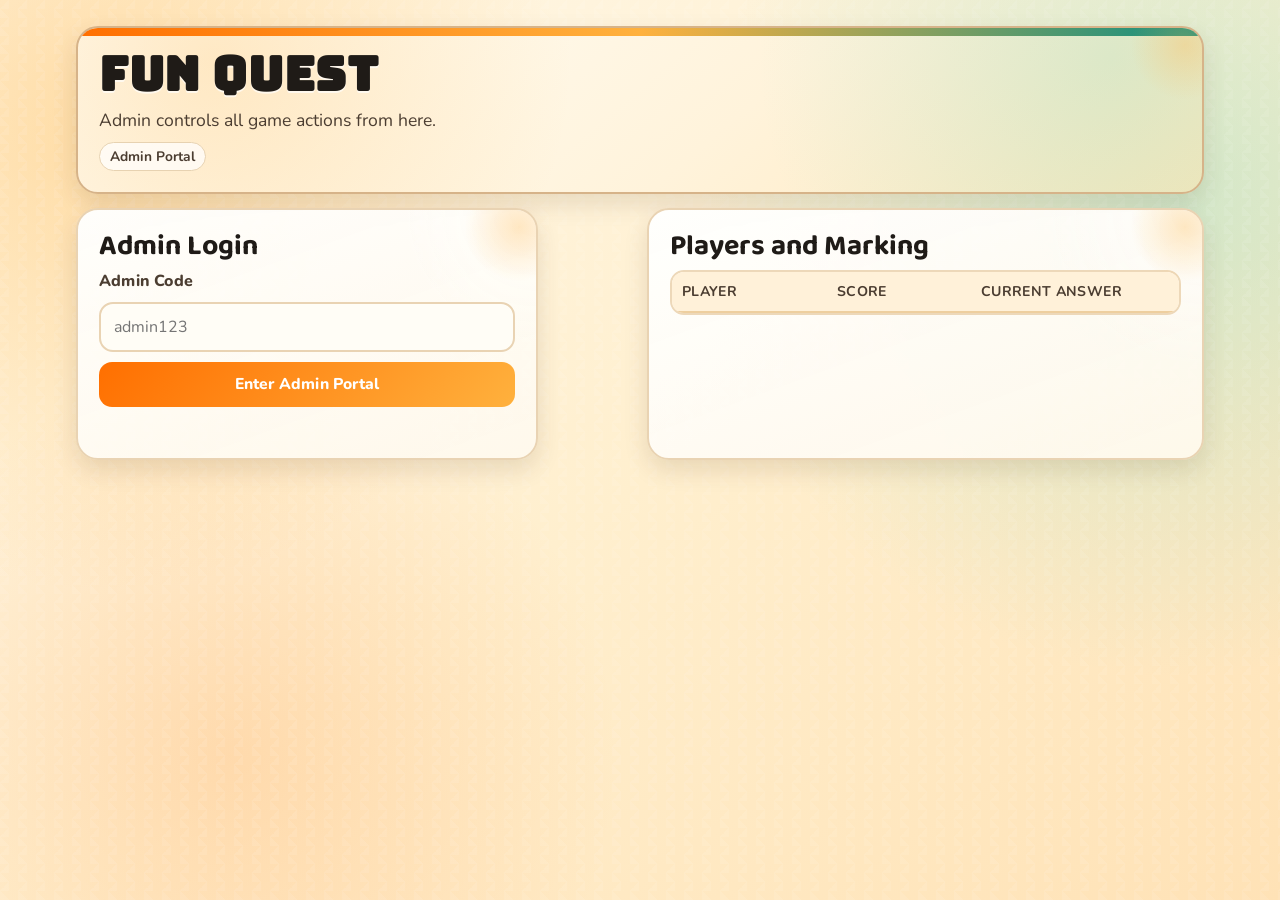
==== admin.html @ d0389799 "Fun game" ====
<!DOCTYPE html>
<html lang="en">
<head>
  <meta charset="UTF-8">
  <meta name="viewport" content="width=device-width, initial-scale=1.0">
  <title>Fun Quest - Admin Portal</title>
  <link rel="preconnect" href="https://fonts.googleapis.com">
  <link rel="preconnect" href="https://fonts.gstatic.com" crossorigin>
  <link href="https://fonts.googleapis.com/css2?family=Bungee&family=Baloo+2:wght@500;700;800&family=Nunito:wght@500;700;800&display=swap" rel="stylesheet">
  <link rel="stylesheet" href="/styles.css">
</head>
<body class="admin-body">
  <main class="layout admin-layout">
    <section class="card hero-card">
      <h1>Fun Quest</h1>
      <p class="tagline">Admin controls all game actions from here.</p>
      <p class="small-note">Admin Portal</p>
    </section>

    <section id="adminLoginCard" class="card admin-login-card">
      <h2>Admin Login</h2>
      <form id="adminLoginForm" class="stack">
        <label for="adminCode">Admin Code</label>
        <input id="adminCode" type="password" placeholder="admin123" required>
        <button type="submit" class="btn btn-primary">Enter Admin Portal</button>
      </form>
      <p id="adminLoginMessage" class="message"></p>
    </section>

    <section id="adminGameCard" class="card admin-game-card hidden">
      <div class="status-grid">
        <div class="pill"><span>Question</span><strong id="adminQuestionCounter">0/0</strong></div>
        <div class="pill"><span>Timer</span><strong id="adminTimerValue">05:00</strong></div>
        <div class="pill"><span>Players</span><strong id="adminPlayersCount">0</strong></div>
      </div>

      <div class="admin-controls">
        <button id="startBtn" class="btn btn-primary">Start New Game</button>
        <button id="revealBtn" class="btn btn-accent">Reveal Answer</button>
        <button id="nextBtn" class="btn btn-primary">Next Question</button>
      </div>
      <p id="adminActionMessage" class="message"></p>

      <h2 id="adminQuestionTitle">Waiting to start...</h2>
      <p id="adminQuestionText" class="question-box">Click "Start New Game" when players are ready.</p>
      <p id="adminAnswerBox" class="answer-box hidden"></p>
    </section>

    <section class="card players-card">
      <h2>Players and Marking</h2>
      <div class="table-wrap">
        <table>
          <thead>
            <tr>
              <th>Player</th>
              <th>Score</th>
              <th>Current Answer</th>
              <th>Mark</th>
            </tr>
          </thead>
          <tbody id="playersTableBody"></tbody>
        </table>
      </div>
    </section>
  </main>

  <script src="/admin.js"></script>
</body>
</html>
---- styles.css ----
:root {
  --ink-900: #1f1b17;
  --ink-700: #4b3d31;
  --ink-500: #746150;
  --paper: #fffdf6;
  --paper-2: #fff7e8;
  --line: #e9d3b3;
  --line-strong: #d6b389;
  --brand-1: #ff6f00;
  --brand-2: #ffb13d;
  --aqua-1: #0f8f81;
  --aqua-2: #5ed6c1;
  --danger: #c63b3b;
  --ok: #127546;
  --shadow-soft: 0 10px 24px rgba(65, 38, 8, 0.12);
  --shadow-pop: 0 12px 28px rgba(58, 30, 3, 0.2);
}

*,
*::before,
*::after {
  box-sizing: border-box;
}

html,
body {
  min-height: 100%;
}

body {
  margin: 0;
  font-family: "Nunito", sans-serif;
  color: var(--ink-900);
  background:
    radial-gradient(circle at 8% 14%, rgba(255, 177, 61, 0.38), transparent 33%),
    radial-gradient(circle at 92% 22%, rgba(94, 214, 193, 0.28), transparent 35%),
    radial-gradient(circle at 18% 84%, rgba(255, 111, 0, 0.17), transparent 30%),
    linear-gradient(145deg, #fff8e9 0%, #ffefce 52%, #ffe2b6 100%);
  background-attachment: fixed;
  position: relative;
}

body::before {
  content: "";
  position: fixed;
  inset: 0;
  background-image:
    linear-gradient(45deg, rgba(255, 255, 255, 0.09) 25%, transparent 25%),
    linear-gradient(-45deg, rgba(255, 255, 255, 0.09) 25%, transparent 25%);
  background-size: 18px 18px;
  background-position: 0 0, 9px 9px;
  pointer-events: none;
  z-index: 0;
}

.layout {
  width: min(1180px, 100%);
  margin: 0 auto;
  padding: clamp(14px, 2.7vw, 26px);
  display: grid;
  gap: 14px;
  position: relative;
  z-index: 1;
}

.card {
  position: relative;
  border: 2px solid var(--line);
  border-radius: 22px;
  padding: clamp(14px, 2.1vw, 21px);
  background:
    radial-gradient(circle at 100% 0, rgba(255, 255, 255, 0.54), transparent 26%),
    linear-gradient(160deg, rgba(255, 255, 255, 0.95), rgba(255, 249, 237, 0.93));
  box-shadow: var(--shadow-soft);
  overflow: clip;
  animation: rise-in 300ms ease-out both;
}

.card::after {
  content: "";
  position: absolute;
  right: -38px;
  top: -38px;
  width: 110px;
  height: 110px;
  border-radius: 50%;
  background: radial-gradient(circle, rgba(255, 183, 77, 0.32), transparent 70%);
  pointer-events: none;
}

.hero-card {
  border-color: var(--line-strong);
  background:
    radial-gradient(circle at 12% 20%, rgba(255, 183, 77, 0.28), transparent 36%),
    radial-gradient(circle at 92% 18%, rgba(94, 214, 193, 0.22), transparent 34%),
    linear-gradient(140deg, #fffef8 0%, #fff3db 58%, #ffe8bb 100%);
}

.hero-card::before {
  content: "";
  position: absolute;
  left: 0;
  right: 0;
  top: 0;
  height: 8px;
  background: linear-gradient(90deg, var(--brand-1), var(--brand-2), var(--aqua-1));
}

h1,
h2 {
  margin: 0 0 8px;
  font-family: "Baloo 2", cursive;
  color: var(--ink-900);
  line-height: 1.08;
}

h1 {
  font-family: "Bungee", cursive;
  font-size: clamp(1.95rem, 5.1vw, 2.95rem);
  letter-spacing: 0.6px;
  text-wrap: balance;
  text-shadow: 0 2px 0 rgba(255, 255, 255, 0.65);
}

h2 {
  font-size: clamp(1.25rem, 3.1vw, 1.78rem);
}

.tagline {
  margin: 6px 0 0;
  color: var(--ink-700);
  font-size: clamp(1rem, 2vw, 1.1rem);
  max-width: 62ch;
}

.small-note {
  display: inline-block;
  margin: 10px 0 0;
  padding: 4px 10px;
  border-radius: 999px;
  font-size: 0.86rem;
  font-weight: 700;
  color: var(--ink-700);
  border: 1px solid #e7d2b1;
  background: rgba(255, 255, 255, 0.72);
}

.hidden {
  display: none;
}

.stack {
  display: grid;
  gap: 10px;
}

label {
  font-weight: 800;
  color: var(--ink-700);
  letter-spacing: 0.2px;
}

input,
textarea {
  width: 100%;
  border: 2px solid var(--line);
  border-radius: 14px;
  background: var(--paper);
  color: var(--ink-900);
  font-family: inherit;
  font-size: 16px;
  padding: 12px 13px;
  transition: border-color 130ms ease, box-shadow 130ms ease, transform 130ms ease;
}

textarea {
  min-height: 96px;
  resize: vertical;
}

input:focus,
textarea:focus {
  outline: none;
  border-color: var(--aqua-1);
  box-shadow: 0 0 0 4px rgba(15, 143, 129, 0.18);
  transform: translateY(-1px);
}

.btn {
  min-height: 45px;
  border: 0;
  border-radius: 13px;
  padding: 11px 14px;
  font-family: inherit;
  font-size: 0.98rem;
  font-weight: 800;
  letter-spacing: 0.2px;
  cursor: pointer;
  transition: transform 130ms ease, filter 130ms ease, box-shadow 130ms ease;
}

.btn:focus-visible {
  outline: 3px solid rgba(15, 143, 129, 0.3);
  outline-offset: 2px;
}

.btn:disabled {
  cursor: not-allowed;
  opacity: 0.64;
}

@media (hover: hover) {
  .btn:hover:not(:disabled) {
    transform: translateY(-2px);
    box-shadow: var(--shadow-pop);
  }
}

.btn-primary {
  color: #fff;
  background: linear-gradient(130deg, var(--brand-1), var(--brand-2));
}

.btn-accent {
  color: #fff;
  background: linear-gradient(130deg, var(--aqua-1), var(--aqua-2));
}

.btn-outline {
  color: var(--ink-700);
  background: linear-gradient(130deg, #fffaf0, #ffefcf);
  border: 2px solid #e6c89d;
}

.btn-mark {
  min-height: 35px;
  padding: 6px 10px;
  border-radius: 10px;
  font-size: 0.84rem;
}

#goToPlayBtn {
  margin-top: 10px;
}

.status-grid {
  display: grid;
  grid-template-columns: repeat(3, minmax(0, 1fr));
  gap: 10px;
  margin-bottom: 12px;
}

.pill {
  border: 2px dashed #e8cda9;
  border-radius: 14px;
  padding: 9px 10px;
  display: grid;
  gap: 2px;
  background:
    linear-gradient(160deg, rgba(255, 255, 255, 0.8), rgba(255, 244, 225, 0.72));
}

.pill span {
  color: var(--ink-500);
  font-size: 0.8rem;
  font-weight: 800;
  text-transform: uppercase;
  letter-spacing: 0.4px;
}

.pill strong {
  color: var(--ink-900);
  font-size: 1.16rem;
}

.question-box,
.answer-box {
  margin: 8px 0 12px;
  border-radius: 14px;
  padding: 14px;
  line-height: 1.46;
  border: 2px solid transparent;
}

.question-box {
  background: linear-gradient(160deg, #fff3df, #ffe9c6);
  border-color: #f2ca91;
  box-shadow: inset 0 1px 0 rgba(255, 255, 255, 0.6);
}

.answer-box {
  background: linear-gradient(160deg, #e4fff7, #d8f6ee);
  border-color: #9ddfcd;
  font-weight: 800;
}

.message {
  min-height: 22px;
  margin: 8px 0 0;
  color: var(--ink-700);
  font-size: 0.94rem;
  font-weight: 700;
}

.message.error {
  color: var(--danger);
}

.message.ok {
  color: var(--ok);
}

.leaderboard {
  margin: 10px 0 0;
  padding-left: 20px;
  display: grid;
  gap: 8px;
}

.leaderboard li {
  border-radius: 12px;
  border: 1px solid #ecd4b0;
  background: linear-gradient(145deg, #fffef8, #fff4df);
  padding: 8px 10px;
}

.admin-controls {
  display: flex;
  flex-wrap: wrap;
  gap: 8px;
  margin-bottom: 8px;
}

.table-wrap {
  overflow-x: auto;
  border: 2px solid #edd8b9;
  border-radius: 14px;
  background: linear-gradient(180deg, #fffef9, #fff6e7);
}

table {
  width: 100%;
  border-collapse: collapse;
  min-width: 760px;
}

thead th {
  position: sticky;
  top: 0;
  z-index: 1;
  background: #fff1d9;
  border-bottom: 2px solid #eecf9f;
}

th,
td {
  text-align: left;
  padding: 10px;
  border-bottom: 1px solid #efd9ba;
  vertical-align: top;
}

th {
  color: var(--ink-700);
  font-size: 0.88rem;
  text-transform: uppercase;
  letter-spacing: 0.35px;
}

tbody tr:nth-child(odd) {
  background: rgba(255, 255, 255, 0.48);
}

.answer-cell {
  max-width: 360px;
  white-space: pre-wrap;
  word-break: break-word;
}

.mark-box {
  display: flex;
  align-items: center;
  flex-wrap: wrap;
  gap: 6px;
}

.mark-pill {
  width: 100%;
  font-size: 0.82rem;
  color: var(--ink-500);
  margin-top: 4px;
  font-weight: 700;
}

@media (min-width: 940px) {
  .player-body .layout {
    grid-template-columns: repeat(12, minmax(0, 1fr));
  }

  .player-body .hero-card {
    grid-column: 1 / -1;
  }

  .player-body .join-card {
    grid-column: 1 / 7;
  }

  .player-body .game-card {
    grid-column: 1 / 9;
  }

  .player-body .leaderboard-card {
    grid-column: 9 / -1;
  }

  .admin-body .layout {
    grid-template-columns: repeat(12, minmax(0, 1fr));
  }

  .admin-body .hero-card {
    grid-column: 1 / -1;
  }

  .admin-body .admin-login-card {
    grid-column: 1 / 6;
  }

  .admin-body .admin-game-card {
    grid-column: 1 / 7;
  }

  .admin-body .players-card {
    grid-column: 7 / -1;
  }
}

@media (max-width: 900px) {
  .status-grid {
    grid-template-columns: repeat(2, minmax(0, 1fr));
  }

  .admin-controls {
    display: grid;
    grid-template-columns: 1fr;
  }

  .table-wrap {
    border: none;
    background: transparent;
    overflow: visible;
  }

  table,
  thead,
  tbody,
  tr,
  th,
  td {
    display: block;
    width: 100%;
    min-width: 0;
  }

  thead {
    display: none;
  }

  tbody {
    display: grid;
    gap: 10px;
  }

  tbody tr {
    border: 1px solid #e4cbab;
    border-radius: 14px;
    background: linear-gradient(160deg, #fffef9, #fff3df);
    padding: 8px;
  }

  td {
    border-bottom: 0;
    padding: 7px 8px;
  }

  td::before {
    content: attr(data-label);
    display: block;
    margin-bottom: 2px;
    color: var(--ink-500);
    font-size: 0.75rem;
    font-weight: 800;
    text-transform: uppercase;
    letter-spacing: 0.32px;
  }

  .answer-cell {
    max-width: none;
  }
}

@media (max-width: 640px) {
  .layout {
    padding: 12px;
    gap: 12px;
  }

  .card {
    border-radius: 18px;
    padding: 13px;
  }

  .status-grid {
    grid-template-columns: 1fr;
  }

  .leaderboard {
    padding-left: 18px;
  }

  .mark-box .btn-mark {
    flex: 1 1 auto;
  }
}

@media (prefers-reduced-motion: reduce) {
  * {
    animation: none !important;
    transition: none !important;
  }
}

@keyframes rise-in {
  from {
    opacity: 0;
    transform: translateY(6px);
  }
  to {
    opacity: 1;
    transform: translateY(0);
  }
}
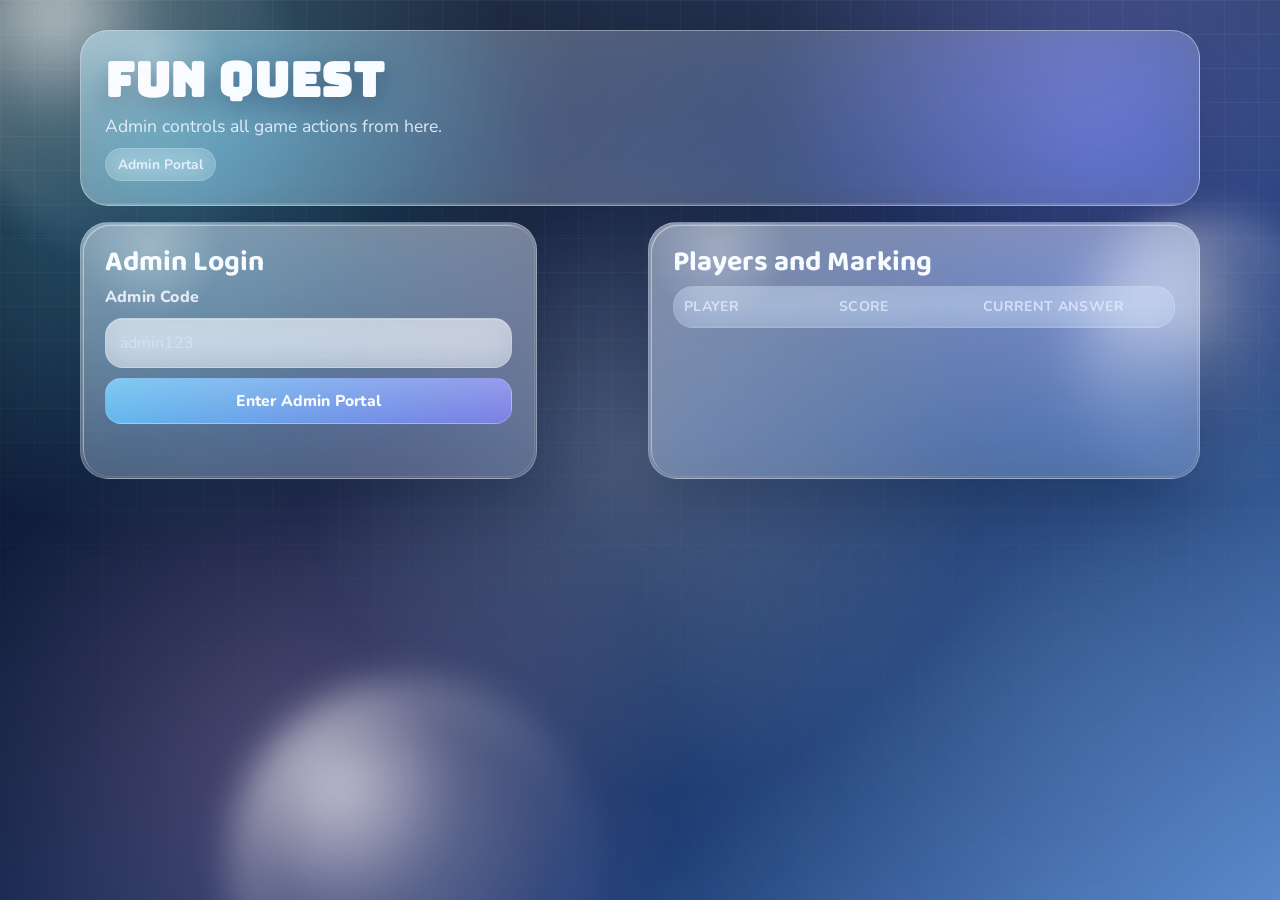
==== commit 1bdbb23a: "Add ambient scene elements and update styles for improved visual effects" ====
--- a/admin.html
+++ b/admin.html
@@ -10,6 +10,12 @@
   <link rel="stylesheet" href="/styles.css">
 </head>
 <body class="admin-body">
+  <div class="ambient-scene" aria-hidden="true">
+    <div class="blob blob-one"></div>
+    <div class="blob blob-two"></div>
+    <div class="blob blob-three"></div>
+    <div class="glass-haze"></div>
+  </div>
   <main class="layout admin-layout">
     <section class="card hero-card">
       <h1>Fun Quest</h1>
--- a/styles.css
+++ b/styles.css
@@ -1,19 +1,21 @@
 :root {
-  --ink-900: #1f1b17;
-  --ink-700: #4b3d31;
-  --ink-500: #746150;
-  --paper: #fffdf6;
-  --paper-2: #fff7e8;
-  --line: #e9d3b3;
-  --line-strong: #d6b389;
-  --brand-1: #ff6f00;
-  --brand-2: #ffb13d;
-  --aqua-1: #0f8f81;
-  --aqua-2: #5ed6c1;
-  --danger: #c63b3b;
-  --ok: #127546;
-  --shadow-soft: 0 10px 24px rgba(65, 38, 8, 0.12);
-  --shadow-pop: 0 12px 28px rgba(58, 30, 3, 0.2);
+  --ink-900: #0f172a;
+  --ink-700: #2d3f63;
+  --ink-500: #61759c;
+  --paper: rgba(236, 244, 255, 0.42);
+  --paper-2: rgba(231, 240, 255, 0.3);
+  --line: rgba(255, 255, 255, 0.22);
+  --line-strong: rgba(255, 255, 255, 0.38);
+  --brand-1: #5dc7ff;
+  --brand-2: #7f7dff;
+  --aqua-1: #5af0d0;
+  --aqua-2: #8bcfff;
+  --danger: #ef6b86;
+  --ok: #43c596;
+  --shadow-soft: 0 24px 60px rgba(7, 14, 30, 0.2);
+  --shadow-pop: 0 24px 70px rgba(22, 39, 79, 0.34);
+  --glass-stroke: inset 1px 1px 0 rgba(255, 255, 255, 0.42);
+  --glass-blur: blur(24px);
 }
 
 *,
@@ -32,12 +34,13 @@
   font-family: "Nunito", sans-serif;
   color: var(--ink-900);
   background:
-    radial-gradient(circle at 8% 14%, rgba(255, 177, 61, 0.38), transparent 33%),
-    radial-gradient(circle at 92% 22%, rgba(94, 214, 193, 0.28), transparent 35%),
-    radial-gradient(circle at 18% 84%, rgba(255, 111, 0, 0.17), transparent 30%),
-    linear-gradient(145deg, #fff8e9 0%, #ffefce 52%, #ffe2b6 100%);
+    radial-gradient(circle at 12% 18%, rgba(113, 238, 255, 0.34), transparent 28%),
+    radial-gradient(circle at 86% 14%, rgba(133, 129, 255, 0.34), transparent 26%),
+    radial-gradient(circle at 24% 86%, rgba(255, 169, 214, 0.24), transparent 30%),
+    linear-gradient(140deg, #081120 0%, #132347 40%, #203f76 72%, #5786ca 100%);
   background-attachment: fixed;
   position: relative;
+  overflow-x: hidden;
 }
 
 body::before {
@@ -45,65 +48,161 @@
   position: fixed;
   inset: 0;
   background-image:
-    linear-gradient(45deg, rgba(255, 255, 255, 0.09) 25%, transparent 25%),
-    linear-gradient(-45deg, rgba(255, 255, 255, 0.09) 25%, transparent 25%);
-  background-size: 18px 18px;
-  background-position: 0 0, 9px 9px;
+    linear-gradient(rgba(255, 255, 255, 0.06) 1px, transparent 1px),
+    linear-gradient(90deg, rgba(255, 255, 255, 0.05) 1px, transparent 1px);
+  background-size: 34px 34px;
   pointer-events: none;
   z-index: 0;
+  mask-image: linear-gradient(to bottom, rgba(0, 0, 0, 0.8), transparent);
+}
+
+body::after {
+  content: "";
+  position: fixed;
+  inset: 0;
+  background:
+    radial-gradient(circle at center, rgba(255, 255, 255, 0.22), transparent 44%),
+    linear-gradient(180deg, rgba(255, 255, 255, 0.08), transparent 26%);
+  pointer-events: none;
+  z-index: 0;
+}
+
+.ambient-scene {
+  position: fixed;
+  inset: 0;
+  pointer-events: none;
+  z-index: 0;
+  overflow: hidden;
+}
+
+.blob,
+.glass-haze {
+  position: absolute;
+  border-radius: 50%;
+  filter: blur(18px);
+  opacity: 0.9;
+}
+
+.blob {
+  background:
+    radial-gradient(circle at 30% 30%, rgba(255, 255, 255, 0.72), rgba(255, 255, 255, 0.18) 34%, rgba(255, 255, 255, 0.02) 70%);
+  border: 1px solid rgba(255, 255, 255, 0.18);
+  box-shadow:
+    inset 14px 14px 30px rgba(255, 255, 255, 0.32),
+    inset -14px -16px 26px rgba(84, 124, 205, 0.18);
+  animation: drift 20s ease-in-out infinite alternate;
+}
+
+.blob-one {
+  width: 320px;
+  height: 320px;
+  top: -80px;
+  left: -40px;
+}
+
+.blob-two {
+  width: 260px;
+  height: 260px;
+  top: 24%;
+  right: -60px;
+  animation-duration: 24s;
+}
+
+.blob-three {
+  width: 360px;
+  height: 360px;
+  bottom: -140px;
+  left: 18%;
+  animation-duration: 28s;
+}
+
+.glass-haze {
+  width: 80vw;
+  height: 80vw;
+  right: -24vw;
+  top: 18%;
+  background: radial-gradient(circle, rgba(170, 214, 255, 0.16), transparent 62%);
+  filter: blur(40px);
 }
 
 .layout {
   width: min(1180px, 100%);
   margin: 0 auto;
-  padding: clamp(14px, 2.7vw, 26px);
+  padding: clamp(18px, 3vw, 30px);
   display: grid;
-  gap: 14px;
+  gap: 16px;
   position: relative;
   z-index: 1;
 }
 
 .card {
   position: relative;
-  border: 2px solid var(--line);
-  border-radius: 22px;
-  padding: clamp(14px, 2.1vw, 21px);
-  background:
-    radial-gradient(circle at 100% 0, rgba(255, 255, 255, 0.54), transparent 26%),
-    linear-gradient(160deg, rgba(255, 255, 255, 0.95), rgba(255, 249, 237, 0.93));
+  border: 1px solid var(--line);
+  border-radius: 28px;
+  padding: clamp(16px, 2.4vw, 24px);
+  background:
+    linear-gradient(180deg, rgba(255, 255, 255, 0.34), rgba(255, 255, 255, 0.14)),
+    linear-gradient(135deg, rgba(201, 226, 255, 0.22), rgba(255, 255, 255, 0.08));
+  backdrop-filter: var(--glass-blur) saturate(150%);
+  -webkit-backdrop-filter: var(--glass-blur) saturate(150%);
   box-shadow: var(--shadow-soft);
   overflow: clip;
+  isolation: isolate;
   animation: rise-in 300ms ease-out both;
+}
+
+.card::before {
+  content: "";
+  position: absolute;
+  inset: 1px;
+  border-radius: inherit;
+  border: 1px solid rgba(255, 255, 255, 0.12);
+  box-shadow: var(--glass-stroke);
+  pointer-events: none;
 }
 
 .card::after {
   content: "";
   position: absolute;
-  right: -38px;
-  top: -38px;
-  width: 110px;
-  height: 110px;
+  inset: 0;
+  background:
+    linear-gradient(135deg, rgba(255, 255, 255, 0.42), transparent 36%),
+    radial-gradient(circle at 85% 20%, rgba(255, 255, 255, 0.18), transparent 20%);
+  pointer-events: none;
+}
+
+.hero-card::after,
+.join-card::after,
+.game-card::after,
+.leaderboard-card::after,
+.admin-login-card::after,
+.admin-game-card::after,
+.players-card::after {
+  content: "";
+  position: absolute;
+  right: -44px;
+  top: -44px;
+  width: 140px;
+  height: 140px;
   border-radius: 50%;
-  background: radial-gradient(circle, rgba(255, 183, 77, 0.32), transparent 70%);
+  background: radial-gradient(circle, rgba(255, 255, 255, 0.26), transparent 72%);
   pointer-events: none;
 }
 
 .hero-card {
   border-color: var(--line-strong);
   background:
-    radial-gradient(circle at 12% 20%, rgba(255, 183, 77, 0.28), transparent 36%),
-    radial-gradient(circle at 92% 18%, rgba(94, 214, 193, 0.22), transparent 34%),
-    linear-gradient(140deg, #fffef8 0%, #fff3db 58%, #ffe8bb 100%);
+    radial-gradient(circle at 12% 22%, rgba(126, 224, 255, 0.26), transparent 36%),
+    radial-gradient(circle at 90% 14%, rgba(178, 172, 255, 0.18), transparent 30%),
+    linear-gradient(135deg, rgba(255, 255, 255, 0.3), rgba(226, 238, 255, 0.16));
 }
 
 .hero-card::before {
   content: "";
   position: absolute;
-  left: 0;
-  right: 0;
-  top: 0;
-  height: 8px;
-  background: linear-gradient(90deg, var(--brand-1), var(--brand-2), var(--aqua-1));
+  inset: auto 16px 0 16px;
+  height: 1px;
+  background: linear-gradient(90deg, transparent, rgba(255, 255, 255, 0.5), transparent);
 }
 
 h1,
@@ -119,16 +218,18 @@
   font-size: clamp(1.95rem, 5.1vw, 2.95rem);
   letter-spacing: 0.6px;
   text-wrap: balance;
-  text-shadow: 0 2px 0 rgba(255, 255, 255, 0.65);
+  color: #f8fbff;
+  text-shadow: 0 8px 26px rgba(12, 31, 73, 0.35);
 }
 
 h2 {
   font-size: clamp(1.25rem, 3.1vw, 1.78rem);
+  color: #f7fbff;
 }
 
 .tagline {
   margin: 6px 0 0;
-  color: var(--ink-700);
+  color: rgba(237, 245, 255, 0.9);
   font-size: clamp(1rem, 2vw, 1.1rem);
   max-width: 62ch;
 }
@@ -136,13 +237,14 @@
 .small-note {
   display: inline-block;
   margin: 10px 0 0;
-  padding: 4px 10px;
+  padding: 6px 12px;
   border-radius: 999px;
   font-size: 0.86rem;
   font-weight: 700;
-  color: var(--ink-700);
-  border: 1px solid #e7d2b1;
-  background: rgba(255, 255, 255, 0.72);
+  color: rgba(234, 242, 255, 0.94);
+  border: 1px solid rgba(255, 255, 255, 0.18);
+  background: rgba(255, 255, 255, 0.12);
+  backdrop-filter: blur(14px);
 }
 
 .hidden {
@@ -156,21 +258,25 @@
 
 label {
   font-weight: 800;
-  color: var(--ink-700);
+  color: rgba(238, 244, 255, 0.9);
   letter-spacing: 0.2px;
 }
 
 input,
 textarea {
   width: 100%;
-  border: 2px solid var(--line);
-  border-radius: 14px;
-  background: var(--paper);
-  color: var(--ink-900);
+  border: 1px solid rgba(255, 255, 255, 0.16);
+  border-radius: 18px;
+  background:
+    linear-gradient(180deg, rgba(255, 255, 255, 0.26), rgba(255, 255, 255, 0.11)),
+    var(--paper);
+  color: #f7fbff;
   font-family: inherit;
   font-size: 16px;
-  padding: 12px 13px;
-  transition: border-color 130ms ease, box-shadow 130ms ease, transform 130ms ease;
+  padding: 13px 14px;
+  backdrop-filter: blur(16px);
+  transition: border-color 130ms ease, box-shadow 130ms ease, transform 130ms ease, background-color 130ms ease;
+  box-shadow: inset 0 1px 0 rgba(255, 255, 255, 0.18);
 }
 
 textarea {
@@ -178,18 +284,25 @@
   resize: vertical;
 }
 
+input::placeholder,
+textarea::placeholder {
+  color: rgba(223, 233, 252, 0.65);
+}
+
 input:focus,
 textarea:focus {
   outline: none;
-  border-color: var(--aqua-1);
-  box-shadow: 0 0 0 4px rgba(15, 143, 129, 0.18);
+  border-color: rgba(152, 232, 255, 0.6);
+  box-shadow:
+    0 0 0 4px rgba(115, 215, 255, 0.18),
+    inset 0 1px 0 rgba(255, 255, 255, 0.24);
   transform: translateY(-1px);
 }
 
 .btn {
   min-height: 45px;
-  border: 0;
-  border-radius: 13px;
+  border: 1px solid rgba(255, 255, 255, 0.18);
+  border-radius: 16px;
   padding: 11px 14px;
   font-family: inherit;
   font-size: 0.98rem;
@@ -217,19 +330,23 @@
 }
 
 .btn-primary {
-  color: #fff;
-  background: linear-gradient(130deg, var(--brand-1), var(--brand-2));
+  color: #f9fcff;
+  background:
+    linear-gradient(180deg, rgba(255, 255, 255, 0.22), rgba(255, 255, 255, 0.04)),
+    linear-gradient(130deg, rgba(93, 199, 255, 0.84), rgba(127, 125, 255, 0.74));
 }
 
 .btn-accent {
-  color: #fff;
-  background: linear-gradient(130deg, var(--aqua-1), var(--aqua-2));
+  color: #f9fcff;
+  background:
+    linear-gradient(180deg, rgba(255, 255, 255, 0.22), rgba(255, 255, 255, 0.04)),
+    linear-gradient(130deg, rgba(90, 240, 208, 0.84), rgba(139, 207, 255, 0.7));
 }
 
 .btn-outline {
-  color: var(--ink-700);
-  background: linear-gradient(130deg, #fffaf0, #ffefcf);
-  border: 2px solid #e6c89d;
+  color: #edf4ff;
+  background: linear-gradient(130deg, rgba(255, 255, 255, 0.18), rgba(221, 235, 255, 0.08));
+  border: 1px solid rgba(255, 255, 255, 0.18);
 }
 
 .btn-mark {
@@ -251,17 +368,18 @@
 }
 
 .pill {
-  border: 2px dashed #e8cda9;
-  border-radius: 14px;
-  padding: 9px 10px;
+  border: 1px solid rgba(255, 255, 255, 0.16);
+  border-radius: 18px;
+  padding: 11px 12px;
   display: grid;
   gap: 2px;
   background:
-    linear-gradient(160deg, rgba(255, 255, 255, 0.8), rgba(255, 244, 225, 0.72));
+    linear-gradient(160deg, rgba(255, 255, 255, 0.2), rgba(223, 237, 255, 0.1));
+  backdrop-filter: blur(18px);
 }
 
 .pill span {
-  color: var(--ink-500);
+  color: rgba(222, 232, 249, 0.76);
   font-size: 0.8rem;
   font-weight: 800;
   text-transform: uppercase;
@@ -269,35 +387,36 @@
 }
 
 .pill strong {
-  color: var(--ink-900);
+  color: #f8fbff;
   font-size: 1.16rem;
 }
 
 .question-box,
 .answer-box {
   margin: 8px 0 12px;
-  border-radius: 14px;
-  padding: 14px;
+  border-radius: 20px;
+  padding: 16px;
   line-height: 1.46;
-  border: 2px solid transparent;
+  border: 1px solid rgba(255, 255, 255, 0.16);
+  backdrop-filter: blur(18px);
 }
 
 .question-box {
-  background: linear-gradient(160deg, #fff3df, #ffe9c6);
-  border-color: #f2ca91;
-  box-shadow: inset 0 1px 0 rgba(255, 255, 255, 0.6);
+  background: linear-gradient(160deg, rgba(255, 255, 255, 0.18), rgba(151, 193, 255, 0.1));
+  color: rgba(239, 245, 255, 0.96);
+  box-shadow: inset 0 1px 0 rgba(255, 255, 255, 0.24);
 }
 
 .answer-box {
-  background: linear-gradient(160deg, #e4fff7, #d8f6ee);
-  border-color: #9ddfcd;
+  background: linear-gradient(160deg, rgba(126, 255, 230, 0.16), rgba(186, 222, 255, 0.14));
+  color: #effeff;
   font-weight: 800;
 }
 
 .message {
   min-height: 22px;
   margin: 8px 0 0;
-  color: var(--ink-700);
+  color: rgba(235, 243, 255, 0.84);
   font-size: 0.94rem;
   font-weight: 700;
 }
@@ -318,10 +437,12 @@
 }
 
 .leaderboard li {
-  border-radius: 12px;
-  border: 1px solid #ecd4b0;
-  background: linear-gradient(145deg, #fffef8, #fff4df);
-  padding: 8px 10px;
+  border-radius: 16px;
+  border: 1px solid rgba(255, 255, 255, 0.14);
+  background: linear-gradient(145deg, rgba(255, 255, 255, 0.16), rgba(209, 226, 255, 0.08));
+  padding: 10px 12px;
+  color: #eef5ff;
+  box-shadow: inset 0 1px 0 rgba(255, 255, 255, 0.16);
 }
 
 .admin-controls {
@@ -333,9 +454,10 @@
 
 .table-wrap {
   overflow-x: auto;
-  border: 2px solid #edd8b9;
-  border-radius: 14px;
-  background: linear-gradient(180deg, #fffef9, #fff6e7);
+  border: 1px solid rgba(255, 255, 255, 0.14);
+  border-radius: 20px;
+  background: linear-gradient(180deg, rgba(255, 255, 255, 0.12), rgba(206, 223, 255, 0.08));
+  backdrop-filter: blur(20px);
 }
 
 table {
@@ -348,27 +470,28 @@
   position: sticky;
   top: 0;
   z-index: 1;
-  background: #fff1d9;
-  border-bottom: 2px solid #eecf9f;
+  background: rgba(170, 199, 242, 0.2);
+  border-bottom: 1px solid rgba(255, 255, 255, 0.14);
 }
 
 th,
 td {
   text-align: left;
   padding: 10px;
-  border-bottom: 1px solid #efd9ba;
+  border-bottom: 1px solid rgba(255, 255, 255, 0.08);
   vertical-align: top;
+  color: rgba(240, 246, 255, 0.92);
 }
 
 th {
-  color: var(--ink-700);
+  color: rgba(223, 234, 252, 0.82);
   font-size: 0.88rem;
   text-transform: uppercase;
   letter-spacing: 0.35px;
 }
 
 tbody tr:nth-child(odd) {
-  background: rgba(255, 255, 255, 0.48);
+  background: rgba(255, 255, 255, 0.04);
 }
 
 .answer-cell {
@@ -387,7 +510,7 @@
 .mark-pill {
   width: 100%;
   font-size: 0.82rem;
-  color: var(--ink-500);
+  color: rgba(219, 230, 250, 0.72);
   margin-top: 4px;
   font-weight: 700;
 }
@@ -471,9 +594,9 @@
   }
 
   tbody tr {
-    border: 1px solid #e4cbab;
-    border-radius: 14px;
-    background: linear-gradient(160deg, #fffef9, #fff3df);
+    border: 1px solid rgba(255, 255, 255, 0.14);
+    border-radius: 18px;
+    background: linear-gradient(160deg, rgba(255, 255, 255, 0.14), rgba(210, 226, 255, 0.08));
     padding: 8px;
   }
 
@@ -486,7 +609,7 @@
     content: attr(data-label);
     display: block;
     margin-bottom: 2px;
-    color: var(--ink-500);
+    color: rgba(219, 231, 252, 0.7);
     font-size: 0.75rem;
     font-weight: 800;
     text-transform: uppercase;
@@ -505,8 +628,8 @@
   }
 
   .card {
-    border-radius: 18px;
-    padding: 13px;
+    border-radius: 24px;
+    padding: 14px;
   }
 
   .status-grid {
@@ -532,10 +655,19 @@
 @keyframes rise-in {
   from {
     opacity: 0;
-    transform: translateY(6px);
+    transform: translateY(8px) scale(0.985);
   }
   to {
     opacity: 1;
     transform: translateY(0);
   }
 }
+
+@keyframes drift {
+  from {
+    transform: translate3d(0, 0, 0) scale(1);
+  }
+  to {
+    transform: translate3d(24px, -18px, 0) scale(1.08);
+  }
+}
